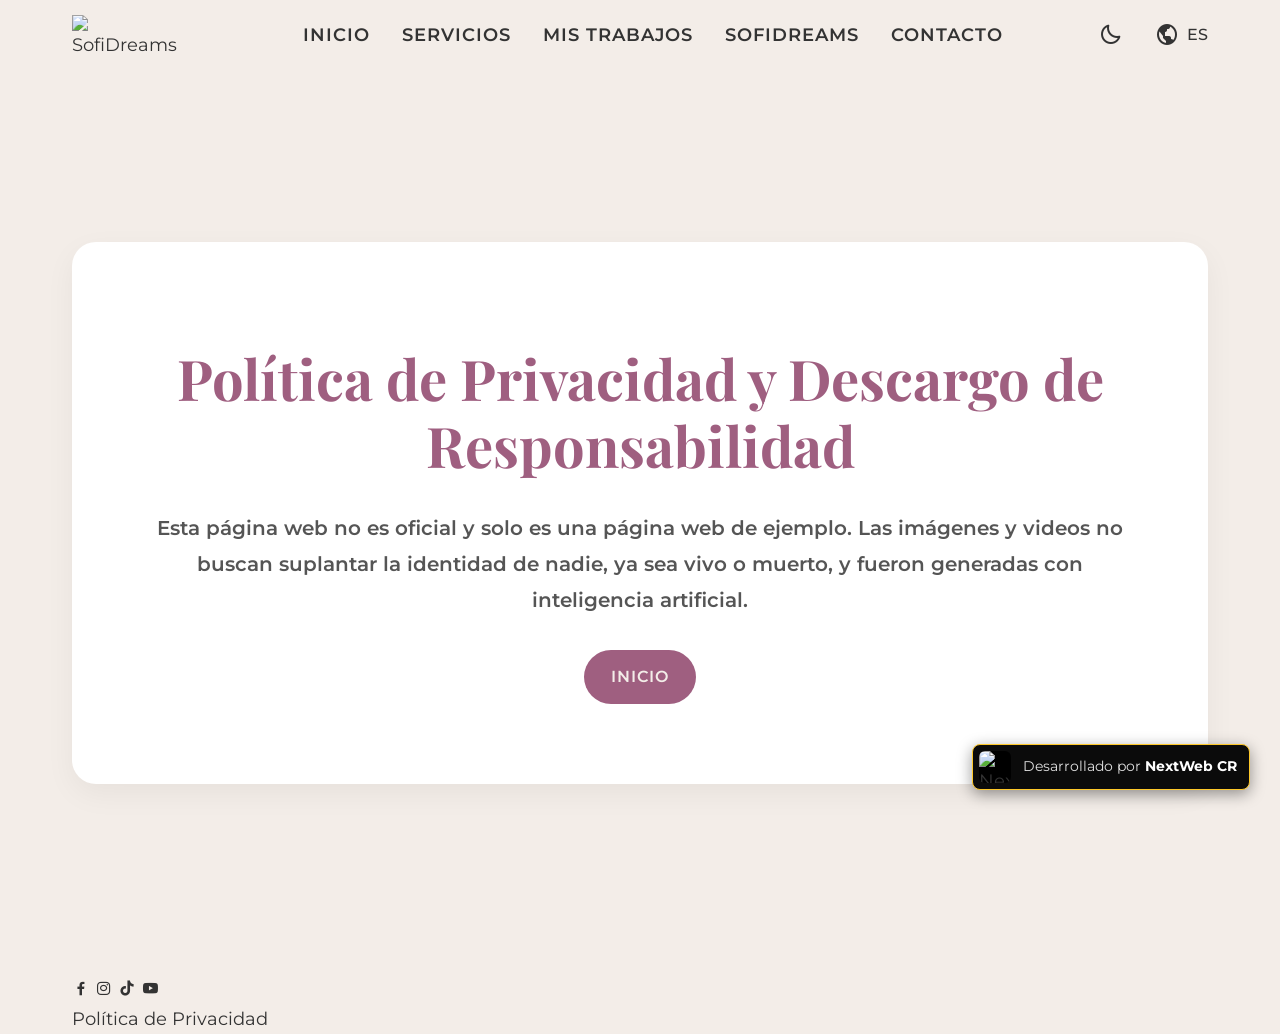
==== privacidad.html @ 88e7fc0a "Add files via upload" ====
<!DOCTYPE html>
<html lang="es">

<head>
    <meta charset="UTF-8">
    <meta name="viewport" content="width=device-width, initial-scale=1.0">
    <title>SofiDreams | Privacidad</title>
    <meta name="description" content="Política de privacidad y descargo de responsabilidad de SofiDreams.">
    <link rel="canonical" href="https://example.com/privacidad.html" />

    <!-- CSS -->
    <link rel="stylesheet" href="css/normalize.css">
    <link href='https://unpkg.com/boxicons@2.1.4/css/boxicons.min.css' rel='stylesheet'>
    <link rel="stylesheet" href="css/styles.css?v=1">
    <link rel="stylesheet" href="css/components.css?v=1">

    <style>
        .privacy-content {
            background-color: var(--c-bg-card);
            padding: var(--space-lg);
            border-radius: var(--radius-lg);
            margin: var(--space-xl) auto;
            max-width: 100%;
            width: 100%;
            box-sizing: border-box;
            box-shadow: 0 10px 30px rgba(0, 0, 0, 0.05);
        }

        .privacy-content p {
            font-size: 1.1rem;
            color: var(--c-text-light);
            line-height: 1.8;
            margin-bottom: var(--space-sm);
        }

        .privacy-content h1 {
            margin-bottom: var(--space-md);
        }
    </style>
</head>

<body>
    <!-- Header -->
    <header class="header" id="header">
        <div class="container header__container">
            <a href="index.html" class="header__logo">
                <img src="https://res.cloudinary.com/dicrov8ka/image/upload/v1772496538/logoSofiDreams_k01aeq.png"
                    alt="SofiDreams Logo" width="120" height="40">
            </a>
            <button class="header__toggle" id="nav-toggle" aria-label="Abrir menú">
                <i class='bx bx-menu'></i>
            </button>
            <nav class="header__nav" id="nav-menu">
                <ul class="header__list">
                    <li><a href="index.html" class="header__link" data-i18n="nav_home">Inicio</a></li>
                    <li><a href="servicios.html" class="header__link" data-i18n="nav_services">Servicios</a></li>
                    <li><a href="index.html#trabajos" class="header__link" data-i18n="nav_works">Mis Trabajos</a></li>
                    <li><a href="index.html#acerca" class="header__link" data-i18n="nav_about">SofiDreams</a></li>
                    <li><a href="index.html#contacto" class="header__link" data-i18n="nav_contact">Contacto</a></li>
                </ul>
                <div class="header__actions">
                    <button class="header__action-btn" id="theme-toggle" aria-label="Cambiar tema">
                        <i class='bx bx-moon'></i>
                    </button>
                    <button class="header__action-btn" id="lang-toggle" aria-label="Cambiar idioma">
                        <i class='bx bx-world'></i> <span class="lang-text">ES</span>
                    </button>
                </div>
            </nav>
        </div>
    </header>

    <!-- Main Content -->
    <main>
        <section class="section-padding" style="margin-top: 50px;">
            <div class="container">
                <div class="privacy-content text-center">
                    <h1 data-i18n="privacy_title">Política de Privacidad y Descargo de Responsabilidad</h1>
                    <p data-i18n="disclaimer" style="font-weight: 600; font-size: 1.25rem;">Esta página web no es
                        oficial y solo es una página web de ejemplo. Las imágenes y videos no buscan suplantar la
                        identidad de nadie, ya sea vivo o muerto, y fueron generadas con inteligencia artificial.</p>
                    <p class="mt-md"><a href="index.html" class="btn btn--primary" data-i18n="nav_home">Volver al
                            Inicio</a></p>
                </div>
            </div>
        </section>
    </main>

    <!-- Footer -->
    <footer class="footer">
        <div class="container footer__container">
            <div class="footer__socials">
                <a href="#"><i class='bx bxl-facebook'></i></a>
                <a href="#"><i class='bx bxl-instagram'></i></a>
                <a href="#"><i class='bx bxl-tiktok'></i></a>
                <a href="#"><i class='bx bxl-youtube'></i></a>
            </div>
            <div class="footer__links">
                <a href="privacidad.html" data-i18n="footer_privacy">Política de Privacidad</a>
            </div>
        </div>
    </footer>

    <!-- Vendor Watermark -->
    <a href="https://nextwebcr.com" target="_blank" class="vendor-watermark" aria-label="Desarrollado por NextWeb CR">
        <img src="https://res.cloudinary.com/dicrov8ka/image/upload/v1772083376/logo_h9plf1.jpg" alt="NextWeb CR Logo"
            width="32" height="32" loading="lazy">
        <span>Desarrollado por <strong>NextWeb CR</strong></span>
    </a>

    <!-- Tawk.to Script -->
    <script type="text/javascript">
        var Tawk_API = Tawk_API || {}, Tawk_LoadStart = new Date();
        (function () {
            var s1 = document.createElement("script"), s0 = document.getElementsByTagName("script")[0];
            s1.async = true;
            s1.src = 'https://embed.tawk.to/69633d7c987b03197cb20051/1jelqgcbd';
            s1.charset = 'UTF-8';
            s1.setAttribute('crossorigin', '*');
            s0.parentNode.insertBefore(s1, s0);
        })();
    </script>

    <script src="js/theme.js"></script>
    <script src="js/i18n.js"></script>
    <script src="js/main.js"></script>
</body>

</html>
---- css/styles.css ----
@import url('https://fonts.googleapis.com/css2?family=Montserrat:wght@400;500;600&family=Playfair+Display:ital,wght@0,700;1,700&display=swap');

:root {
    /* Colors - Light Theme */
    --c-primary: #9F5F80;
    /* Vino suave */
    --c-secondary: #F4C2C2;
    /* Rosa polvo */
    --c-accent: #D8B4E2;
    /* Malva suave */
    --c-bg: #F3EDE8;
    /* Beige claro */
    --c-bg-card: #FFFFFF;
    /* Blanco */
    --c-text: #333333;
    --c-text-light: #555555;
    --c-border: rgba(159, 95, 128, 0.2);
    --c-overlay: rgba(243, 237, 232, 0.85);

    /* Fonts */
    --f-title: 'Playfair Display', serif;
    --f-text: 'Montserrat', sans-serif;

    /* Spacing */
    --space-xs: 0.5rem;
    --space-sm: 1rem;
    --space-md: 2rem;
    --space-lg: 4rem;
    --space-xl: 6rem;

    /* Setup */
    --max-width: 1200px;
    --header-height: 70px;
    --radius: 12px;
    --radius-lg: 24px;
    --transition: 0.3s ease;

    /* Textures */
    --pattern-dots: radial-gradient(rgba(159, 95, 128, 0.15) 1px, transparent 1px);
    --pattern-lines: repeating-linear-gradient(45deg, rgba(159, 95, 128, 0.05), rgba(159, 95, 128, 0.05) 1px, transparent 1px, transparent 20px);
    --pattern-size: 24px 24px;
}

/* Dark Mode Variables */
body.dark-mode {
    --c-primary: #D8B4E2;
    /* Malva suave */
    --c-secondary: #9F5F80;
    /* Vino suave */
    --c-accent: #F4C2C2;
    /* Rosa polvo */
    --c-bg: #1a1618;
    /* Darker tone */
    --c-bg-card: #2d262a;
    /* Card dark tone */
    --c-text: #F3EDE8;
    --c-text-light: #c5b5bf;
    --c-border: rgba(216, 180, 226, 0.2);
    --c-overlay: rgba(26, 22, 24, 0.9);

    /* Textures Dark */
    --pattern-dots: radial-gradient(rgba(216, 180, 226, 0.1) 1px, transparent 1px);
    --pattern-lines: repeating-linear-gradient(45deg, rgba(216, 180, 226, 0.05), rgba(216, 180, 226, 0.05) 1px, transparent 1px, transparent 20px);
}

/* Base Styles */
* {
    box-sizing: border-box;
    margin: 0;
    padding: 0;
}

html {
    scroll-behavior: smooth;
    overflow-x: hidden;
    width: 100%;
}

body {
    font-family: var(--f-text);
    background-color: var(--c-bg);
    color: var(--c-text);
    line-height: 1.6;
    font-size: 1rem;
    /* Mobile default */
    overflow-x: hidden;
    width: 100%;
    position: relative;
    transition: background-color var(--transition), color var(--transition);
}

h1,
h2,
h3,
h4,
h5,
h6 {
    font-family: var(--f-title);
    color: var(--c-primary);
    line-height: 1.2;
    margin-bottom: var(--space-sm);
    font-weight: 700;
    overflow-wrap: break-word;
    word-wrap: break-word;
    word-break: break-word;
    hyphens: auto;
}

h1 {
    font-size: 2.25rem;
}

h2 {
    font-size: 1.75rem;
}

h3 {
    font-size: 1.25rem;
}

p {
    margin-bottom: var(--space-sm);
}

a {
    text-decoration: none;
    color: inherit;
    transition: color var(--transition);
}

img {
    max-width: 100%;
    height: auto;
    display: block;
    object-fit: contain;
    /* Adds resilience to responsive bounds */
}

ul {
    list-style: none;
}

/* Container */
.container {
    width: 100%;
    padding: 0 var(--space-sm);
}

/* Desktop override container */
@media (min-width: 768px) {
    .container {
        max-width: var(--max-width);
        margin: 0 auto;
        padding: 0 var(--space-md);
    }
}

/* Typography Scale Desktop */
@media (min-width: 768px) {
    h1 {
        font-size: 3.5rem;
    }

    h2 {
        font-size: 2.5rem;
    }

    h3 {
        font-size: 1.5rem;
    }

    body {
        font-size: 1.125rem;
    }
}

/* Utility Classes */
.text-center {
    text-align: center;
}

.mt-sm {
    margin-top: var(--space-sm);
}

.mt-md {
    margin-top: var(--space-md);
}

.mt-lg {
    margin-top: var(--space-lg);
}

.section-padding {
    padding: var(--space-lg) 0;
}

@media (min-width: 768px) {
    .section-padding {
        padding: var(--space-xl) 0;
    }
}

/* Buttons */
.btn {
    display: inline-block;
    padding: 0.8rem 1.7rem;
    border-radius: 50px;
    font-family: var(--f-text);
    font-weight: 600;
    font-size: 1rem;
    text-align: center;
    cursor: pointer;
    transition: all var(--transition);
    border: none;
    outline: none;
    text-transform: uppercase;
    letter-spacing: 1px;
}

.btn--primary {
    background-color: var(--c-primary);
    color: var(--c-bg);
}

.btn--primary:hover {
    background-color: var(--c-secondary);
    color: #1a1618;
    transform: translateY(-3px);
    box-shadow: 0 10px 20px rgba(159, 95, 128, 0.3);
}

.btn--outline {
    background-color: transparent;
    border: 2px solid var(--c-primary);
    color: var(--c-primary);
}

.btn--outline:hover {
    background-color: var(--c-primary);
    color: var(--c-bg);
    transform: translateY(-3px);
    box-shadow: 0 10px 20px rgba(159, 95, 128, 0.3);
}

.btn--full {
    width: 100%;
}
---- css/components.css ----
/* =========================================
   HEADER & NAVIGATION
   ========================================= */
.header {
    width: 100%;
    height: var(--header-height);
    position: fixed;
    top: 0;
    left: 0;
    background-color: transparent;
    box-shadow: none;
    z-index: 1000;
    transition: background-color var(--transition), box-shadow var(--transition);
}

.header--scrolled {
    background-color: var(--c-bg-card);
    box-shadow: 0 2px 10px rgba(0, 0, 0, 0.05);
}

.header__container {
    display: flex;
    justify-content: space-between;
    align-items: center;
    height: 100%;
}

.header__logo img {
    max-height: 40px;
    width: auto;
    object-fit: contain;
}

.header__toggle {
    background: none;
    border: none;
    font-size: 1.8rem;
    color: var(--c-primary);
    cursor: pointer;
}

/* Mobile Nav Structure */
.header__nav {
    position: fixed;
    top: var(--header-height);
    right: -100%;
    width: 280px;
    height: calc(100vh - var(--header-height));
    background-color: var(--c-bg-card);
    padding: var(--space-md);
    box-shadow: -2px 0 10px rgba(0, 0, 0, 0.1);
    transition: right 0.4s ease;
    display: flex;
    flex-direction: column;
    gap: var(--space-md);
    overflow-y: auto;
}

.header__nav--show {
    right: 0;
}

.header__list {
    display: flex;
    flex-direction: column;
    gap: var(--space-sm);
}

.header__link {
    font-weight: 600;
    font-size: 1.1rem;
    color: var(--c-text);
    text-transform: uppercase;
    letter-spacing: 1px;
}

.header__link:hover,
.header__link--active {
    color: var(--c-primary);
}

.header__actions {
    display: flex;
    gap: var(--space-md);
    align-items: center;
    margin-top: auto;
    padding-top: var(--space-md);
    border-top: 1px solid var(--c-border);
}

.header__action-btn {
    background: none;
    border: none;
    font-size: 1.5rem;
    color: var(--c-text);
    cursor: pointer;
    display: flex;
    align-items: center;
    gap: 0.5rem;
    font-family: var(--f-text);
    font-weight: 500;
}

.header__action-btn:hover {
    color: var(--c-primary);
}

.lang-text {
    font-size: 1rem;
}

/* Desktop Nav */
@media (min-width: 992px) {
    .header__toggle {
        display: none;
    }

    .header__nav {
        position: static;
        width: auto;
        height: auto;
        box-shadow: none;
        background-color: transparent;
        flex-direction: row;
        padding: 0;
        justify-content: space-between;
        overflow: visible;
    }

    .header__list {
        flex-direction: row;
        gap: var(--space-md);
    }

    .header__actions {
        border-top: none;
        padding-top: 0;
        margin-top: 0;
        margin-left: var(--space-lg);
    }

    /* Change link and icon color when at the top (transparent background) */
    .header:not(.header--scrolled) .header__link {
        color: #333333;
    }

    .header:not(.header--scrolled) .header__link:hover,
    .header:not(.header--scrolled) .header__link--active {
        color: var(--c-primary);
    }

    .header:not(.header--scrolled) .header__action-btn {
        color: #333333;
    }

    .header:not(.header--scrolled) .header__action-btn:hover {
        color: var(--c-primary);
    }
}

/* =========================================
   FLOATING ACTIONS
   ========================================= */
.floating-actions {
    position: fixed;
    bottom: 20px;
    left: 20px;
    z-index: 900;
    display: flex;
    flex-direction: column;
    align-items: center;
    gap: var(--space-sm);
}

.floating-badge img {
    width: 50px;
    height: auto;
    opacity: 0.7;
    filter: drop-shadow(0 2px 4px rgba(0, 0, 0, 0.2));
    transition: opacity var(--transition);
}

.floating-badge:hover img {
    opacity: 1;
}

.floating-btn {
    width: 50px;
    height: 50px;
    border-radius: 50%;
    display: flex;
    justify-content: center;
    align-items: center;
    font-size: 1.8rem;
    color: #fff;
    box-shadow: 0 4px 10px rgba(0, 0, 0, 0.15);
    transition: transform var(--transition);
}

.floating-btn:hover {
    transform: scale(1.1);
}

.floating-btn--phone {
    background-color: var(--c-primary);
}

.floating-btn--whatsapp {
    background-color: #25d366;
}

/* Adjust for desktop / Tawk.to space */
@media (min-width: 768px) {
    .floating-actions {
        bottom: 30px;
        left: 30px;
    }

    .floating-btn {
        width: 60px;
        height: 60px;
        font-size: 2rem;
    }

    .floating-badge img {
        width: 60px;
    }
}

/* =========================================
   VENDOR WATERMARK
   ========================================= */
.vendor-watermark {
    position: fixed;
    bottom: 100px;
    /* Above tawk.to */
    right: 20px;
    background-color: #0b0b0b;
    border: 1px solid #fec829;
    border-radius: 8px;
    padding: 6px 12px 6px 6px;
    display: flex;
    align-items: center;
    gap: 12px;
    z-index: 1000;
    text-decoration: none;
    box-shadow: 0 4px 15px rgba(0, 0, 0, 0.4);
    transition: transform var(--transition), box-shadow var(--transition);
}

.vendor-watermark:hover {
    transform: translateY(-3px);
    box-shadow: 0 6px 20px rgba(0, 0, 0, 0.6);
}

.vendor-watermark img {
    border-radius: 6px;
    width: 32px;
    height: 32px;
    object-fit: contain;
    background-color: #000;
}

.vendor-watermark span {
    font-size: 0.9rem;
    font-family: var(--f-text), sans-serif;
    color: #e0e0e0;
    font-weight: 400;
}

.vendor-watermark strong {
    color: #ffffff;
    font-weight: 700;
}

@media (min-width: 768px) {
    .vendor-watermark {
        bottom: 110px;
        right: 30px;
    }
}

/* =========================================
   HERO SPLIT SECTION
   ========================================= */
.hero-split {
    display: flex;
    flex-direction: column;
    min-height: 100vh;
    width: 100%;
    position: relative;
    background: linear-gradient(135deg, #fdfaf6 0%, #fae6dd 100%);
    overflow: hidden;
    padding-top: calc(var(--header-height) + 20px);
}

.hero-split__left {
    flex: 1;
    display: flex;
    align-items: center;
    padding: var(--space-md);
    position: relative;
    z-index: 2;
    text-align: center;
}

.decor-circle {
    position: absolute;
    border: 1px solid rgba(161, 120, 124, 0.2);
    border-radius: 50%;
    z-index: 0;
}

.decor-circle--1 {
    width: 250px;
    height: 250px;
    top: -50px;
    left: 5%;
}

.decor-circle--2 {
    width: 100px;
    height: 100px;
    top: 30%;
    right: 15%;
}

.hero-split__content {
    max-width: 600px;
    margin: 0 auto;
    position: relative;
    z-index: 2;
}

.hero-split__subtitle {
    font-family: var(--f-text);
    font-size: 0.9rem;
    letter-spacing: 4px;
    color: #a1787c;
    text-transform: uppercase;
    display: block;
    margin-bottom: var(--space-md);
    font-weight: 600;
}

.hero-split__title {
    font-family: var(--f-heading);
    font-size: clamp(3rem, 6vw, 5.5rem);
    line-height: 1.1;
    margin-bottom: var(--space-md);
    font-weight: 400;
}

.hero-split__title .solid-text {
    color: #333333;
}

.hero-split__title .outline-text {
    font-style: italic;
    color: transparent;
    -webkit-text-stroke: 1.5px #a1787c;
}

@supports not (-webkit-text-stroke: 1.5px #a1787c) {
    .hero-split__title .outline-text {
        color: #a1787c;
    }
}

.hero-split__desc {
    font-family: var(--f-text);
    font-size: 1.1rem;
    color: #666;
    margin-bottom: var(--space-lg);
}

.hero-split__actions {
    display: flex;
    flex-wrap: wrap;
    gap: var(--space-md);
    justify-content: center;
}

.btn--agendar {
    display: flex;
    align-items: center;
    background-color: #8c5d6b;
    color: #fff;
    font-family: var(--f-text);
    text-transform: uppercase;
    font-size: 0.9rem;
    font-weight: 600;
    letter-spacing: 1px;
    padding: 0;
    padding-right: 1.5rem;
    border: none;
    transition: all 0.3s ease;
    text-decoration: none;
    border-radius: 40px;
    overflow: hidden;
}

.btn--agendar .btn__icon-wrapper {
    background-color: #a1787c;
    width: 45px;
    height: 45px;
    display: flex;
    align-items: center;
    justify-content: center;
    font-size: 1.5rem;
    color: #fff;
    margin-right: 1rem;
    border-radius: 50%;
    transform: scale(1.1);
    box-shadow: 2px 0 10px rgba(0, 0, 0, 0.1);
}

.btn--agendar:hover {
    background-color: #724956;
    color: #fff;
    transform: translateY(-2px);
}

.btn--outline-mauve {
    background-color: transparent;
    color: #8c5d6b;
    padding: 0 2rem;
    height: 45px;
    display: flex;
    align-items: center;
    font-family: var(--f-text);
    text-transform: uppercase;
    font-size: 0.9rem;
    font-weight: 600;
    letter-spacing: 1px;
    border: 1px solid #c7b6b6;
    transition: all 0.3s ease;
    border-radius: 4px;
}

.btn--outline-mauve:hover {
    border-color: #8c5d6b;
    background-color: rgba(140, 93, 107, 0.05);
}

/* Right Side - Curved mask */
.hero-split__right {
    position: relative;
    width: 100%;
    height: 50vh;
    border-top-left-radius: 50% 20%;
    border-top-right-radius: 50% 20%;
    overflow: hidden;
    margin-top: var(--space-md);
    z-index: 1;
}

@media (min-width: 992px) {
    .hero-split {
        flex-direction: row;
        padding-top: 0;
        align-items: stretch;
    }

    .hero-split__left {
        width: 45%;
        padding: var(--space-xl) var(--space-xl) var(--space-xl) 8%;
        text-align: left;
    }

    .hero-split__content {
        margin: auto 0;
    }

    .hero-split__actions {
        justify-content: flex-start;
    }

    .hero-split__right {
        position: absolute;
        top: 0;
        right: 0;
        width: 60%;
        height: 100vh;
        margin-top: 0;
        border-top-left-radius: 40% 50%;
        border-bottom-left-radius: 40% 50%;
        border-top-right-radius: 0;
    }
}

/* Reused Carousel Styles */
.hero__carousel {
    position: absolute;
    top: 0;
    left: 0;
    width: 100%;
    height: 100%;
    z-index: -2;
}

.hero__slide {
    position: absolute;
    top: 0;
    left: 0;
    width: 100%;
    height: 100%;
    opacity: 0;
    visibility: hidden;
    transition: opacity 1.5s ease-in-out, visibility 1.5s;
    display: flex;
    align-items: center;
    justify-content: center;
}

.hero__slide--active {
    opacity: 1;
    visibility: visible;
    z-index: 1;
}

.hero__media {
    position: absolute;
    top: 0;
    left: 0;
    width: 100%;
    height: 100%;
    object-fit: cover;
    z-index: -2;
}

.hero__indicators {
    position: absolute;
    bottom: 30px;
    left: 50%;
    transform: translateX(-50%);
    display: flex;
    gap: 10px;
    z-index: 10;
}

.hero__dot {
    width: 12px;
    height: 12px;
    border-radius: 50%;
    background-color: rgba(255, 255, 255, 0.4);
    cursor: pointer;
    transition: background-color var(--transition), transform var(--transition);
}

.hero__dot:hover {
    background-color: rgba(255, 255, 255, 0.8);
}

.hero__dot.active {
    background-color: #fff;
    transform: scale(1.3);
}

/* =========================================
   HERO BANNERS (Creative Approach)
   ========================================= */
.hero-banners {
    background-color: var(--c-bg-card);
}

.hero-banners__container {
    display: flex;
    flex-direction: column;
    gap: var(--space-xl);
}

.hero-card {
    display: flex;
    flex-direction: column;
    gap: var(--space-md);
    align-items: center;
}

.hero-card__img-wrapper {
    width: 100%;
    border-radius: var(--radius-lg);
    overflow: hidden;
    box-shadow: 0 15px 30px rgba(0, 0, 0, 0.1);
    position: relative;
}

/* Subte animation */
.hero-card__img-wrapper::after {
    content: '';
    position: absolute;
    top: 0;
    left: 0;
    width: 100%;
    height: 100%;
    background: linear-gradient(135deg, var(--c-primary) 0%, transparent 100%);
    opacity: 0.1;
    pointer-events: none;
}

.hero-card__img {
    width: 100%;
    aspect-ratio: 3/4;
    object-fit: cover;
    transition: transform 0.5s ease;
}

.hero-card:hover .hero-card__img {
    transform: scale(1.05);
}

.hero-card__content {
    text-align: center;
}

.hero-card__content p {
    font-size: 1.1rem;
    color: var(--c-text-light);
}

@media (min-width: 992px) {
    .hero-card {
        flex-direction: row;
        align-items: center;
        justify-content: space-between;
        gap: var(--space-lg);
    }

    .hero-card--reverse {
        flex-direction: row-reverse;
    }

    .hero-card__img-wrapper {
        width: 45%;
    }

    .hero-card__content {
        width: 50%;
        text-align: left;
        padding: var(--space-md);
    }
}

/* =========================================
   SERVICES PREVIEW
   ========================================= */
.services {
    background-color: var(--c-bg);
    background-image: var(--pattern-dots);
    background-size: var(--pattern-size);
}

.section-title {
    font-size: 2.5rem;
    margin-bottom: var(--space-lg);
    position: relative;
    display: inline-block;
}

.section-title::after {
    content: "";
    position: absolute;
    bottom: -10px;
    left: 50%;
    transform: translateX(-50%);
    width: 50px;
    height: 3px;
    background-color: var(--c-primary);
}

.services__grid {
    display: grid;
    grid-template-columns: 1fr;
    gap: var(--space-md);
}

.service-card {
    background-color: var(--c-bg-card);
    border-radius: var(--radius);
    overflow: hidden;
    box-shadow: 0 5px 15px rgba(0, 0, 0, 0.05);
    transition: transform var(--transition), box-shadow var(--transition);
    display: flex;
    flex-direction: column;
}

.service-card:hover {
    transform: translateY(-5px);
    box-shadow: 0 10px 25px rgba(0, 0, 0, 0.1);
}

.service-card__img-wrapper {
    width: 100%;
    height: 250px;
    overflow: hidden;
}

.service-card__img-wrapper img {
    width: 100%;
    height: 100%;
    object-fit: cover;
    transition: transform 0.5s ease;
}

.service-card:hover .service-card__img-wrapper img {
    transform: scale(1.1);
}

.service-card__content {
    padding: var(--space-md);
    display: flex;
    flex-direction: column;
    flex-grow: 1;
}

.service-card__content h3 {
    margin-bottom: var(--space-md);
    font-size: 1.4rem;
}

.service-card__actions {
    margin-top: auto;
    display: flex;
    flex-direction: column;
    gap: 10px;
}

.btn--details {
    background-color: transparent;
    color: var(--c-primary);
    border: 1px solid var(--c-primary);
    font-size: 0.95rem;
    padding: 0.8rem 1rem;
    position: relative;
    overflow: hidden;
    z-index: 1;
    font-weight: 600;
    text-align: center;
    width: 100%;
    display: flex;
    justify-content: center;
    align-items: center;
}

.btn--details::before {
    content: '';
    position: absolute;
    top: 0;
    left: 0;
    width: 0%;
    height: 100%;
    background-color: var(--c-primary);
    transition: width 0.3s ease;
    z-index: -1;
}

.btn--details:hover {
    color: #fff;
    transform: translateY(-2px);
    box-shadow: 0 5px 15px rgba(159, 95, 128, 0.2);
}

.btn--details:hover::before {
    width: 100%;
}

.btn--whatsapp {
    background: linear-gradient(135deg, #25D366 0%, #128C7E 100%);
    color: white;
    display: flex;
    justify-content: center;
    align-items: center;
    gap: 8px;
    font-size: 0.95rem;
    padding: 0.8rem 1rem;
    border: none;
    font-weight: 600;
    text-align: center;
    width: 100%;
    box-shadow: 0 4px 15px rgba(37, 211, 102, 0.3);
}

.btn--whatsapp:hover {
    background: linear-gradient(135deg, #128C7E 0%, #075E54 100%);
    color: #fff;
    transform: translateY(-2px);
    box-shadow: 0 8px 25px rgba(37, 211, 102, 0.4);
}

@media (min-width: 600px) {
    .services__grid {
        grid-template-columns: repeat(2, 1fr);
    }
}

@media (min-width: 1024px) {
    .services__grid {
        grid-template-columns: repeat(4, 1fr);
    }
}

/* Modals */
.modal {
    display: none;
    position: fixed;
    top: 0;
    left: 0;
    width: 100%;
    height: 100%;
    background-color: rgba(0, 0, 0, 0.5);
    z-index: 2000;
    align-items: center;
    justify-content: center;
    backdrop-filter: blur(5px);
}

.modal--active {
    display: flex;
}

.modal__content {
    background-color: var(--c-bg-card);
    padding: var(--space-lg);
    border-radius: var(--radius-lg);
    width: 90%;
    max-width: 500px;
    position: relative;
    text-align: center;
    box-shadow: 0 10px 40px rgba(0, 0, 0, 0.2);
    animation: modalFadeIn 0.3s ease;
}

@keyframes modalFadeIn {
    from {
        opacity: 0;
        transform: translateY(20px);
    }

    to {
        opacity: 1;
        transform: translateY(0);
    }
}

.modal__close {
    position: absolute;
    top: 15px;
    right: 20px;
    font-size: 2rem;
    cursor: pointer;
    color: var(--c-text-light);
    line-height: 1;
}

.modal__close:hover {
    color: var(--c-primary);
}

.modal__title {
    margin-bottom: var(--space-sm);
    font-size: 1.8rem;
}

.modal__desc {
    font-size: 1.1rem;
    color: var(--c-text-light);
}
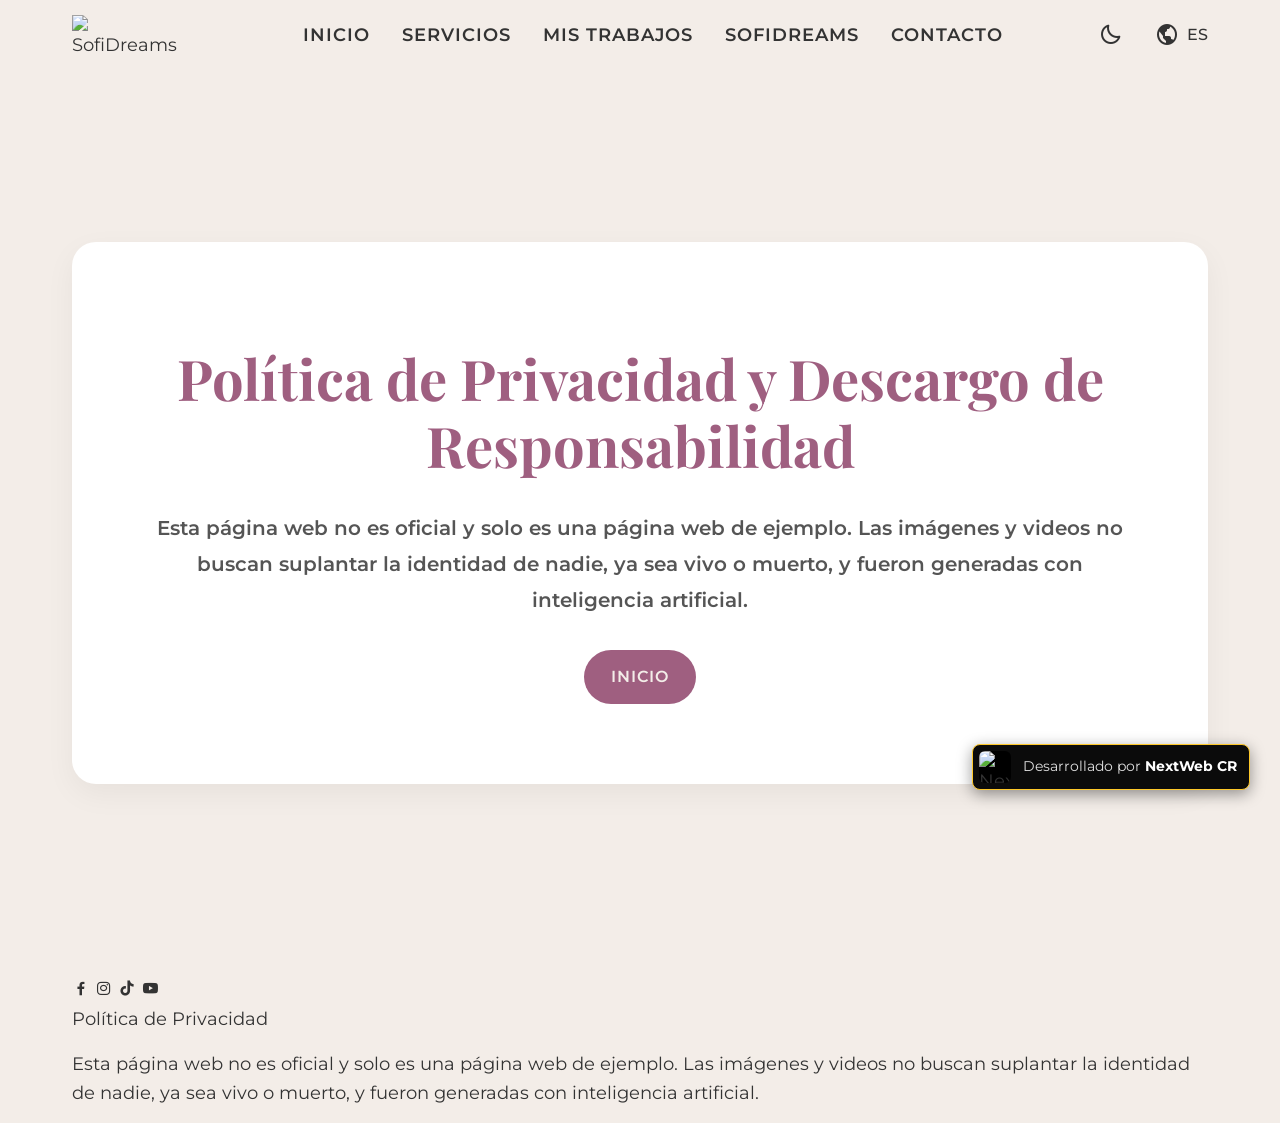
==== commit 0c5ec006: "Update privacidad.html" ====
--- a/privacidad.html
+++ b/privacidad.html
@@ -87,16 +87,21 @@
     </main>
 
     <!-- Footer -->
-    <footer class="footer">
+ <footer class="footer">
         <div class="container footer__container">
-            <div class="footer__socials">
-                <a href="#"><i class='bx bxl-facebook'></i></a>
-                <a href="#"><i class='bx bxl-instagram'></i></a>
-                <a href="#"><i class='bx bxl-tiktok'></i></a>
-                <a href="#"><i class='bx bxl-youtube'></i></a>
+     <div class="footer__socials">
+                <a href="https://www.facebook.com/profile.php?id=61584523928767&locale=es_LA" target="_blank" rel="noopener noreferrer" aria-label="Facebook"><i class='bx bxl-facebook'></i></a>
+                <a href="https://www.instagram.com/next.webcr/" target="_blank" rel="noopener noreferrer" aria-label="Instagram"><i class='bx bxl-instagram'></i></a>
+                <a href="https://www.tiktok.com/@nextweb.cr?is_from_webapp=1&sender_device=pc" target="_blank" rel="noopener noreferrer" aria-label="TikTok"><i class='bx bxl-tiktok'></i></a>
+                <a href="https://www.youtube.com/@NextWebCR" target="_blank" rel="noopener noreferrer" aria-label="Youtube"><i class='bx bxl-youtube'></i></a>
             </div>
             <div class="footer__links">
                 <a href="privacidad.html" data-i18n="footer_privacy">Política de Privacidad</a>
+            </div>
+            <div class="footer__disclaimer mt-sm">
+                <p data-i18n="disclaimer">Esta página web no es oficial y solo es una página web de ejemplo. Las
+                    imágenes y videos no buscan suplantar la identidad de nadie, ya sea vivo o muerto, y fueron
+                    generadas con inteligencia artificial.</p>
             </div>
         </div>
     </footer>
@@ -126,4 +131,4 @@
     <script src="js/main.js"></script>
 </body>
 
-</html>+</html>
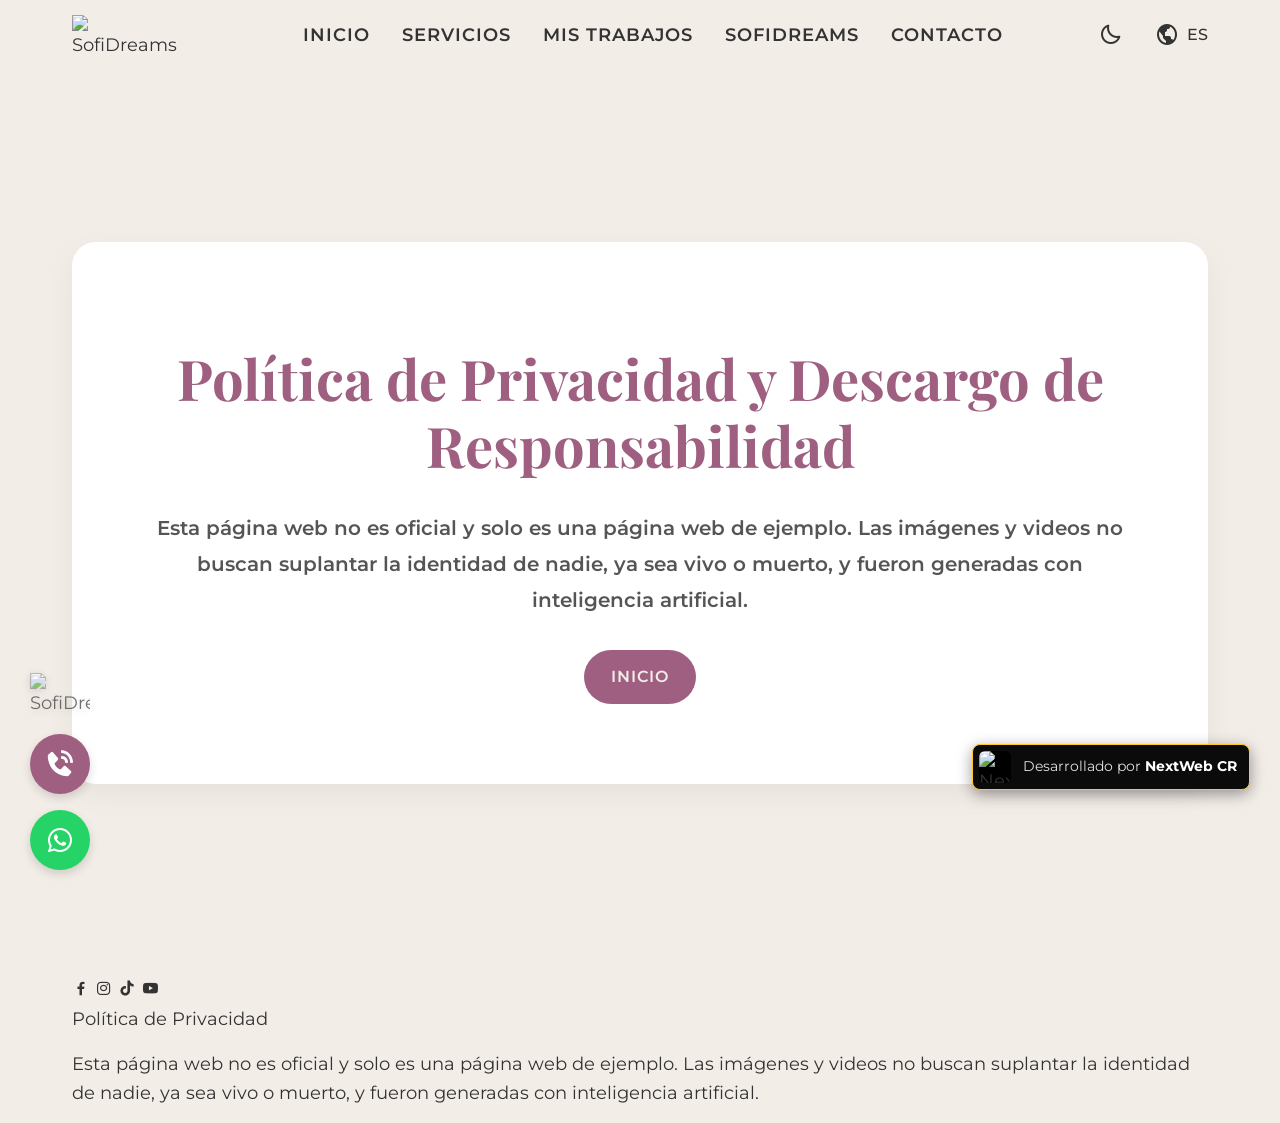
==== commit 8d06e52e: "Update privacidad.html" ====
--- a/privacidad.html
+++ b/privacidad.html
@@ -70,7 +70,23 @@
         </div>
     </header>
 
-    <!-- Main Content -->
+  <!-- Floating Actions -->
+    <div class="floating-actions">
+        <!-- Watermark / Badge -->
+        <div class="floating-badge">
+            <img src="https://res.cloudinary.com/dicrov8ka/image/upload/v1772496538/logoSofiDreams_k01aeq.png"
+                alt="SofiDreams" width="50" height="auto">
+        </div>
+        <a href="tel: +506 70204207" class="floating-btn floating-btn--phone" aria-label="Llamar">
+            <i class='bx bxs-phone-call'></i>
+        </a>
+        <a href="https://wa.me/50670204207?text=Hola,%20me%20interesa%20agendar%20una%20cita"
+            class="floating-btn floating-btn--whatsapp" aria-label="WhatsApp" target="_blank" rel="noopener noreferrer">
+            <i class='bx bxl-whatsapp'></i>
+        </a>
+    </div>
+    
+    <!-- Main Content-->
     <main>
         <section class="section-padding" style="margin-top: 50px;">
             <div class="container">
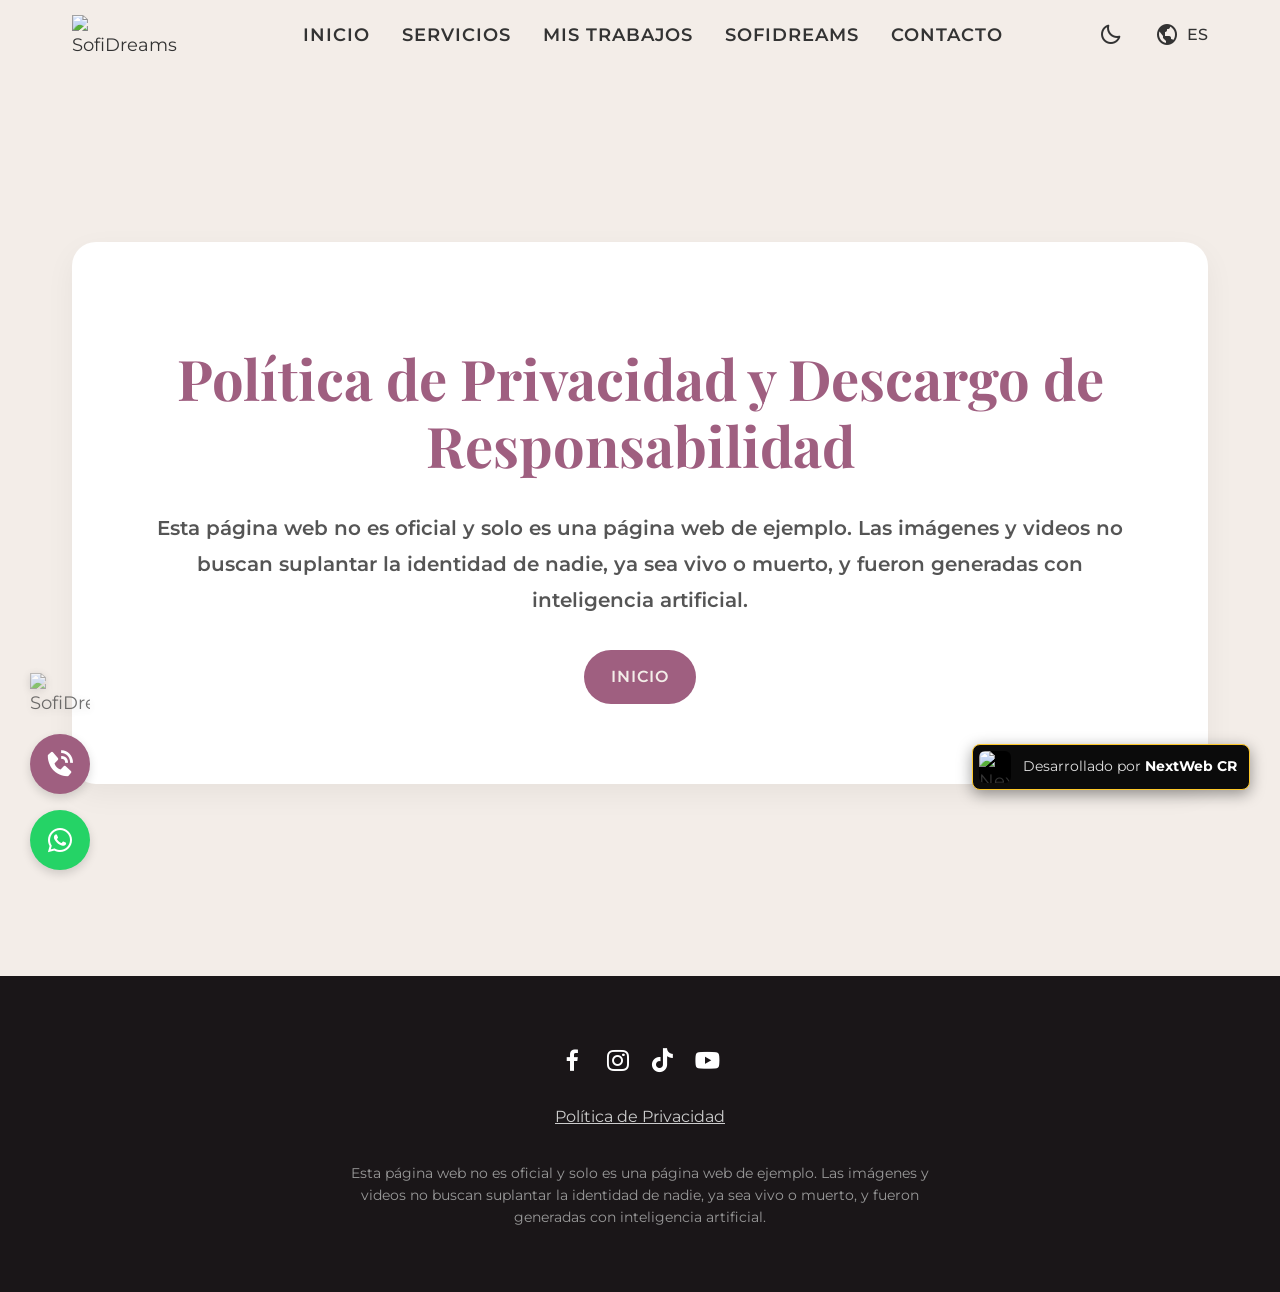
==== commit eaf8337c: "Update privacidad.html" ====
--- a/privacidad.html
+++ b/privacidad.html
@@ -13,6 +13,9 @@
     <link href='https://unpkg.com/boxicons@2.1.4/css/boxicons.min.css' rel='stylesheet'>
     <link rel="stylesheet" href="css/styles.css?v=1">
     <link rel="stylesheet" href="css/components.css?v=1">
+        <link rel="stylesheet" href="css/sections.css?v=1">
+
+
 
     <style>
         .privacy-content {
@@ -103,9 +106,9 @@
     </main>
 
     <!-- Footer -->
- <footer class="footer">
+    <footer class="footer">
         <div class="container footer__container">
-     <div class="footer__socials">
+            <div class="footer__socials">
                 <a href="https://www.facebook.com/profile.php?id=61584523928767&locale=es_LA" target="_blank" rel="noopener noreferrer" aria-label="Facebook"><i class='bx bxl-facebook'></i></a>
                 <a href="https://www.instagram.com/next.webcr/" target="_blank" rel="noopener noreferrer" aria-label="Instagram"><i class='bx bxl-instagram'></i></a>
                 <a href="https://www.tiktok.com/@nextweb.cr?is_from_webapp=1&sender_device=pc" target="_blank" rel="noopener noreferrer" aria-label="TikTok"><i class='bx bxl-tiktok'></i></a>
--- a/css/sections.css
+++ b/css/sections.css
@@ -0,0 +1,397 @@
+/* =========================================
+   WORKS (Mis Trabajos)
+   ========================================= */
+.works {
+    background-color: var(--c-bg-card);
+    background-image: var(--pattern-lines);
+    background-size: var(--pattern-size);
+}
+
+.works__subtitle {
+    font-size: 1.5rem;
+    color: var(--c-text);
+    margin-bottom: var(--space-md);
+    font-family: var(--f-title);
+}
+
+.works__gallery {
+    column-count: 1;
+    column-gap: var(--space-sm);
+    margin-bottom: var(--space-lg);
+}
+
+.works__img {
+    width: 100%;
+    border-radius: var(--radius);
+    margin-bottom: var(--space-sm);
+    display: block;
+    cursor: pointer;
+    transition: transform var(--transition);
+    box-shadow: 0 4px 10px rgba(0, 0, 0, 0.1);
+}
+
+.works__img:hover {
+    transform: scale(1.02);
+    box-shadow: 0 8px 20px rgba(0, 0, 0, 0.2);
+}
+
+@media (min-width: 600px) {
+    .works__gallery {
+        column-count: 2;
+    }
+}
+
+@media (min-width: 992px) {
+    .works__gallery {
+        column-count: 3;
+    }
+}
+
+/* Modal specific for images */
+.modal--image {
+    background-color: rgba(0, 0, 0, 0.85);
+    backdrop-filter: blur(10px);
+}
+
+.modal__img {
+    max-width: 90%;
+    max-height: 90vh;
+    object-fit: contain;
+    border-radius: var(--radius);
+    animation: zoomIn 0.3s ease;
+}
+
+@keyframes zoomIn {
+    from {
+        transform: scale(0.8);
+        opacity: 0;
+    }
+
+    to {
+        transform: scale(1);
+        opacity: 1;
+    }
+}
+
+/* =========================================
+   ABOUT (SofiDreams)
+   ========================================= */
+.about {
+    background-color: var(--c-bg);
+    background-image: var(--pattern-dots);
+    background-size: var(--pattern-size);
+}
+
+.about__container {
+    display: flex;
+    flex-direction: column;
+    gap: var(--space-md);
+}
+
+.about__img-wrapper {
+    width: 100%;
+    border-radius: var(--radius-lg);
+    overflow: hidden;
+    box-shadow: 0 10px 30px rgba(0, 0, 0, 0.1);
+}
+
+.about__img {
+    width: 100%;
+    aspect-ratio: 3/4;
+    object-fit: cover;
+}
+
+.about__content {
+    display: flex;
+    flex-direction: column;
+    justify-content: center;
+}
+
+.about__content p {
+    color: var(--c-text-light);
+    line-height: 1.8;
+    font-size: 1.1rem;
+}
+
+@media (min-width: 992px) {
+    .about__container {
+        flex-direction: row;
+        align-items: center;
+        gap: var(--space-xl);
+    }
+
+    .about__img-wrapper {
+        width: 40%;
+    }
+
+    .about__content {
+        width: 55%;
+    }
+}
+
+/* =========================================
+   CLIENTS (Vimeo + Text Reviews)
+   ========================================= */
+.clients {
+    background-color: var(--c-bg-card);
+    background-image: var(--pattern-lines);
+    background-size: var(--pattern-size);
+}
+
+.clients__vimeo-grid {
+    display: grid;
+    grid-template-columns: 1fr;
+    gap: var(--space-md);
+}
+
+.vimeo-wrapper {
+    position: relative;
+    padding-bottom: 56.25%;
+    /* 16:9 aspect ratio */
+    height: 0;
+    overflow: hidden;
+    border-radius: var(--radius);
+    box-shadow: 0 4px 15px rgba(0, 0, 0, 0.1);
+}
+
+.vimeo-wrapper iframe {
+    position: absolute;
+    top: 0;
+    left: 0;
+    width: 100%;
+    height: 100%;
+}
+
+@media (min-width: 600px) {
+    .clients__vimeo-grid {
+        grid-template-columns: repeat(2, 1fr);
+    }
+}
+
+@media (min-width: 1024px) {
+    .clients__vimeo-grid {
+        grid-template-columns: repeat(3, 1fr);
+    }
+}
+
+/* Infinite Carousel */
+.clients__carousel {
+    overflow-x: hidden;
+    position: relative;
+    width: 100%;
+    mask-image: linear-gradient(to right, transparent, black 10%, black 90%, transparent);
+    -webkit-mask-image: linear-gradient(to right, transparent, black 10%, black 90%, transparent);
+}
+
+.carousel-track {
+    display: flex;
+    width: max-content;
+    animation: scrollLeft 40s linear infinite;
+}
+
+.carousel-track:hover {
+    animation-play-state: paused;
+}
+
+@keyframes scrollLeft {
+    0% {
+        transform: translateX(0);
+    }
+
+    100% {
+        transform: translateX(-50%);
+    }
+}
+
+.review-card {
+    min-width: 300px;
+    background-color: var(--c-bg);
+    padding: var(--space-md);
+    border-radius: var(--radius);
+    box-shadow: 0 4px 10px rgba(0, 0, 0, 0.05);
+    display: flex;
+    flex-direction: column;
+    gap: 10px;
+}
+
+.review-card .stars {
+    color: #f5b041;
+    font-size: 1.2rem;
+}
+
+.review-card .name {
+    font-weight: 600;
+    font-family: var(--f-title);
+    color: var(--c-primary);
+}
+
+.review-card .text {
+    color: var(--c-text-light);
+    font-style: italic;
+    font-size: 0.95rem;
+}
+
+/* =========================================
+   CONTACT
+   ========================================= */
+.contact {
+    background-color: var(--c-bg);
+    background-image: var(--pattern-dots);
+    background-size: var(--pattern-size);
+}
+
+.contact__grid {
+    display: grid;
+    grid-template-columns: 1fr;
+    gap: var(--space-lg);
+}
+
+.contact__form-container {
+    background-color: var(--c-bg-card);
+    padding: var(--space-md);
+    border-radius: var(--radius-lg);
+    box-shadow: 0 10px 30px rgba(0, 0, 0, 0.05);
+    height: fit-content;
+    align-self: start;
+}
+
+.form-group {
+    margin-bottom: var(--space-sm);
+    display: flex;
+    flex-direction: column;
+}
+
+.form-group label {
+    font-weight: 500;
+    margin-bottom: 5px;
+    color: var(--c-text);
+}
+
+.form-group input,
+.form-group select,
+.form-group textarea {
+    width: 100%;
+    max-width: 100%;
+    box-sizing: border-box;
+    padding: 12px 15px;
+    border: 1px solid var(--c-border);
+    border-radius: var(--radius);
+    background-color: var(--c-bg);
+    color: var(--c-text);
+    font-family: var(--f-text);
+    font-size: 1rem;
+    transition: border-color var(--transition);
+}
+
+.form-group input:focus,
+.form-group select:focus,
+.form-group textarea:focus {
+    outline: none;
+    border-color: var(--c-primary);
+}
+
+.contact__info {
+    display: flex;
+    flex-direction: column;
+    gap: var(--space-md);
+}
+
+.contact__widgets {
+    display: flex;
+    flex-direction: column;
+    gap: var(--space-sm);
+    width: 100%;
+    overflow: hidden;
+}
+
+.contact__widgets a,
+.contact__widgets iframe {
+    max-width: 100%;
+}
+
+.contact__local-img {
+    width: 100%;
+    border-radius: var(--radius);
+    box-shadow: 0 5px 15px rgba(0, 0, 0, 0.1);
+}
+
+.maps-container {
+    display: flex;
+    flex-direction: column;
+}
+
+.map-iframe-container {
+    width: 100%;
+    aspect-ratio: 16/9;
+    border-radius: var(--radius);
+    overflow: hidden;
+    box-shadow: 0 5px 15px rgba(0, 0, 0, 0.1);
+    display: none;
+}
+
+.map-iframe-container.active {
+    display: block;
+}
+
+.map-iframe-container iframe {
+    width: 100%;
+    height: 100%;
+    border: none;
+}
+
+@media (min-width: 992px) {
+    .contact__grid {
+        grid-template-columns: 1fr 1fr;
+    }
+}
+
+/* =========================================
+   FOOTER
+   ========================================= */
+.footer {
+    background-color: #1a1618;
+    /* Always dark */
+    color: #fff;
+    padding: var(--space-lg) 0;
+    text-align: center;
+}
+
+.footer__container {
+    display: flex;
+    flex-direction: column;
+    align-items: center;
+    gap: var(--space-sm);
+}
+
+.footer__socials {
+    display: flex;
+    gap: var(--space-sm);
+    font-size: 1.8rem;
+}
+
+.footer__socials a {
+    color: #fff;
+    transition: color var(--transition), transform var(--transition);
+}
+
+.footer__socials a:hover {
+    color: var(--c-secondary);
+    transform: translateY(-3px);
+}
+
+.footer__links a {
+    color: #ccc;
+    text-decoration: underline;
+    font-size: 1rem;
+}
+
+.footer__links a:hover {
+    color: #fff;
+}
+
+.footer__disclaimer p {
+    font-size: 0.85rem;
+    color: #999;
+    max-width: 600px;
+    margin: 0 auto;
+}
